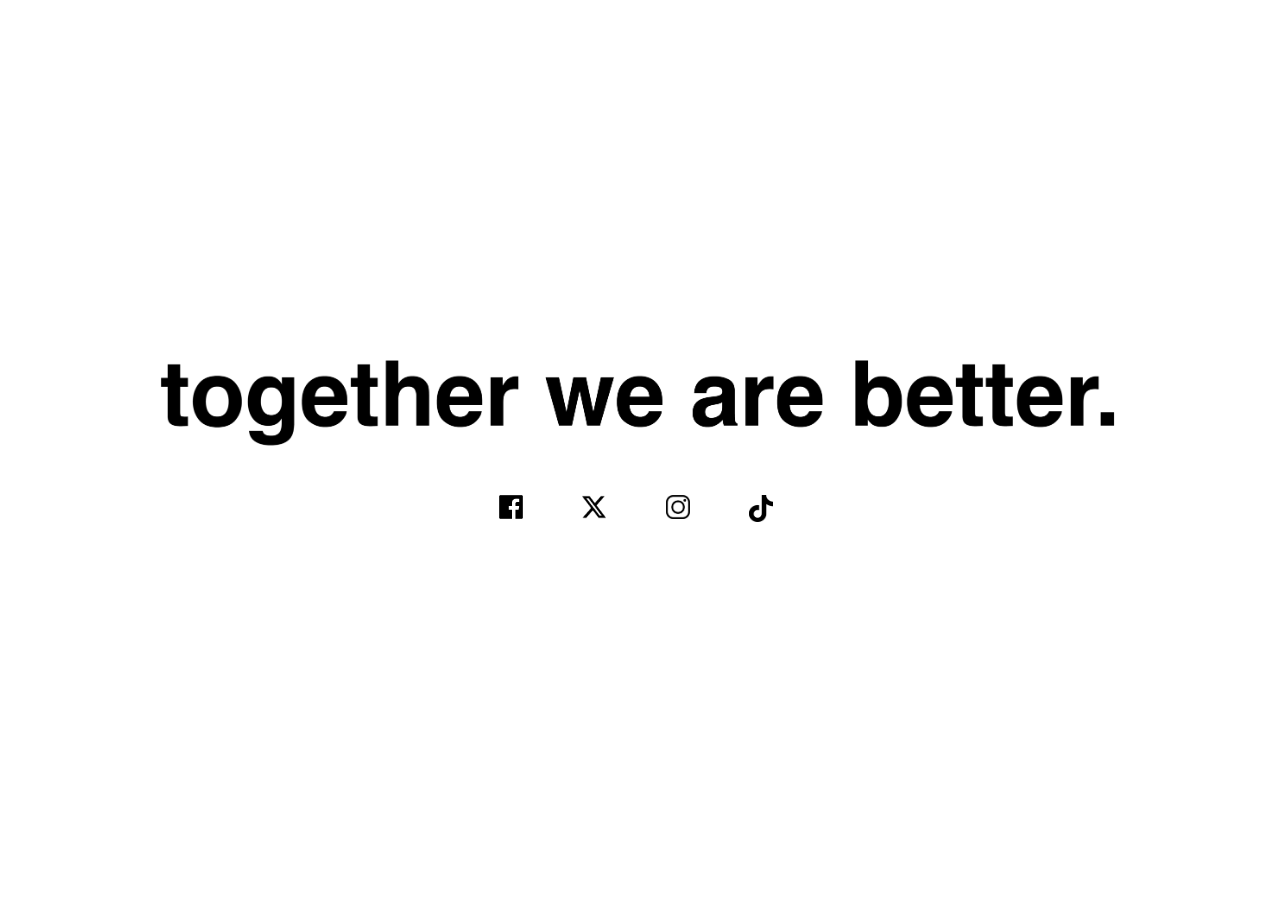
==== index.html @ 03b8e42d "Update index.html" ====
<!DOCTYPE html>
<html lang="en">
<head>
    <meta charset="UTF-8">
    <meta name="viewport" content="width=device-width, initial-scale=1.0">
    <title>together we are better</title>
    <style>
        body {
            display: flex;
            flex-direction: column;
            align-items: center;
            justify-content: center;
            height: 100vh;
            margin: 0;
        }

        .social-media-links {
            display: flex;
            justify-content: center;
            margin-top: 0; /* Adjust the margin value as needed */
        }

        .social-media-links a {
            margin: 2%; /* Adjust the margin value as needed */
        }

        .social-media-links a {
            max-width: 2.5%;
            height: auto;
        }

        img {
            max-width: 75%;
            height: auto;
        }

        /* Add additional styling for your social media icons if needed */
    </style>
</head>
<body>
    <img src="images/together we are better.png" alt="together we are better logo">

    <div class="social-media-links">
        <a href="https://www.facebook.com/togetherwab" target="_blank" rel="noopener noreferrer">
            <img src="images/facebook.png" alt="Facebook">
        </a>
        <a href="https://x.com/togetherwab" target="_blank" rel="noopener noreferrer">
            <img src="images/x.png" alt="X">
        </a>
        <a href="https://www.instagram.com/togetherwab" target="_blank" rel="noopener noreferrer">
            <img src="images/instagram.png" alt="Instagram">
        </a>
        <a href="https://www.tiktok.com/@togetherwab" target="_blank" rel="noopener noreferrer">
            <img src="images/tiktok.png" alt="TikTok">
        </a>
        <!-- Add more social media links as needed -->
    </div>
</body>
</html>
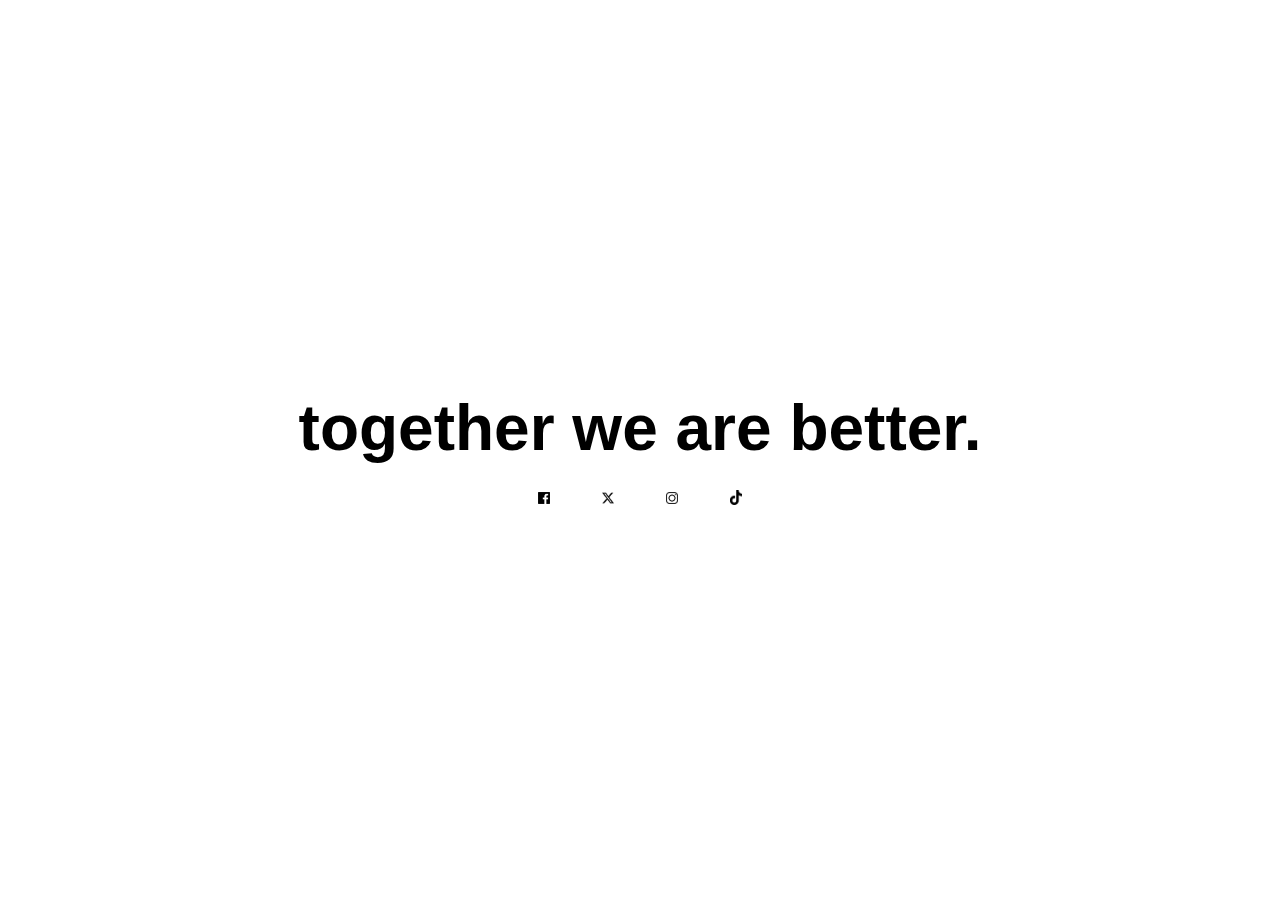
==== commit 26ea27e4: "Update index.html" ====
--- a/index.html
+++ b/index.html
@@ -3,7 +3,7 @@
 <head>
     <meta charset="UTF-8">
     <meta name="viewport" content="width=device-width, initial-scale=1.0">
-    <title>together we are better</title>
+    <title>together we are better.</title>
     <style>
         body {
             display: flex;
@@ -12,33 +12,46 @@
             justify-content: center;
             height: 100vh;
             margin: 0;
+            font-family: Helvetica, sans-serif;
         }
 
         .social-media-links {
             display: flex;
             justify-content: center;
-            margin-top: 0; /* Adjust the margin value as needed */
+            margin-top: 1%; /* Adjust the margin value as needed */
+            width: 20%; /* Adjust the width of the container */
         }
 
         .social-media-links a {
-            margin: 2%; /* Adjust the margin value as needed */
+            margin: 0 10%; /* Adjust the margin value as needed */
+            flex: 1; /* Distribute available space equally among links */
         }
 
-        .social-media-links a {
-            max-width: 2.5%;
+        .social-media-links a img {
+            max-width: 100%;
             height: auto;
         }
 
-        img {
-            max-width: 75%;
-            height: auto;
+        .logo {
+            font-size: 5vw; /* Adjust the percentage of viewport width (vw) as needed */
+            font-weight: bold;
+            margin-bottom: 1%; /* Adjust the margin value as needed */
         }
 
-        /* Add additional styling for your social media icons if needed */
+        @media (prefers-color-scheme: dark) {
+            body {
+                background-color: black;
+                color: white;
+            }
+
+            .social-media-links a {
+                filter: invert(1);
+            }
+        }
     </style>
 </head>
 <body>
-    <img src="images/together we are better.png" alt="together we are better logo">
+    <div class="logo">together we are better.</div>
 
     <div class="social-media-links">
         <a href="https://www.facebook.com/togetherwab" target="_blank" rel="noopener noreferrer">
@@ -53,7 +66,6 @@
         <a href="https://www.tiktok.com/@togetherwab" target="_blank" rel="noopener noreferrer">
             <img src="images/tiktok.png" alt="TikTok">
         </a>
-        <!-- Add more social media links as needed -->
     </div>
 </body>
 </html>
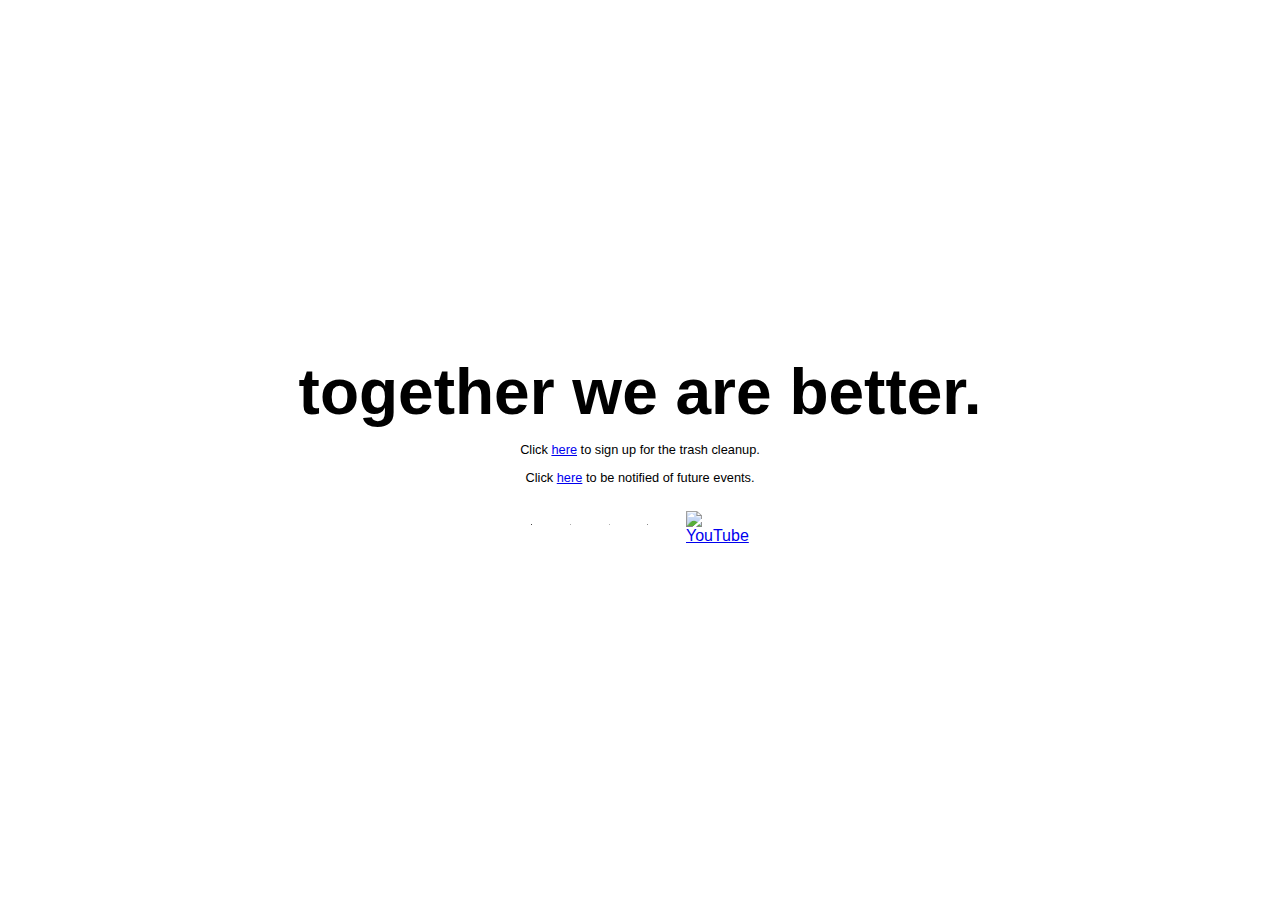
==== commit 42529d20: "Update index.html" ====
--- a/index.html
+++ b/index.html
@@ -23,7 +23,7 @@
         }
 
         .social-media-links a {
-            margin: 0 10%; /* Adjust the margin value as needed */
+            margin: 0 7.5%; /* Adjust the margin value as needed */
             flex: 1; /* Distribute available space equally among links */
         }
 
@@ -35,7 +35,12 @@
         .logo {
             font-size: 5vw; /* Adjust the percentage of viewport width (vw) as needed */
             font-weight: bold;
-            margin-bottom: 1%; /* Adjust the margin value as needed */
+            text-align: center;
+        }
+
+        .click-here {
+            font-size: 1vw; /* Adjust the font size as needed */
+            text-align: center;
         }
 
         @media (prefers-color-scheme: dark) {
@@ -53,6 +58,11 @@
 <body>
     <div class="logo">together we are better.</div>
 
+    <div class="click-here">
+        <p>Click <a href="https://forms.gle/C4w3kHUi4gXdWked7" target="_blank" rel="noopener noreferrer">here</a> to sign up for the trash cleanup.</p>
+        <p>Click <a href="https://forms.gle/4ryk9fqNHe1aKDRVA" target="_blank" rel="noopener noreferrer">here</a> to be notified of future events.</p>
+    </div>
+
     <div class="social-media-links">
         <a href="https://www.facebook.com/togetherwab" target="_blank" rel="noopener noreferrer">
             <img src="images/facebook.png" alt="Facebook">
@@ -66,6 +76,10 @@
         <a href="https://www.tiktok.com/@togetherwab" target="_blank" rel="noopener noreferrer">
             <img src="images/tiktok.png" alt="TikTok">
         </a>
+        <a href="https://www.youtube.com/@togetherwab" target="_blank" rel="noopener noreferrer">
+            <img src="images/youtube.png" alt="YouTube">
+        </a>
+        <!-- Add more social media links as needed -->
     </div>
 </body>
 </html>
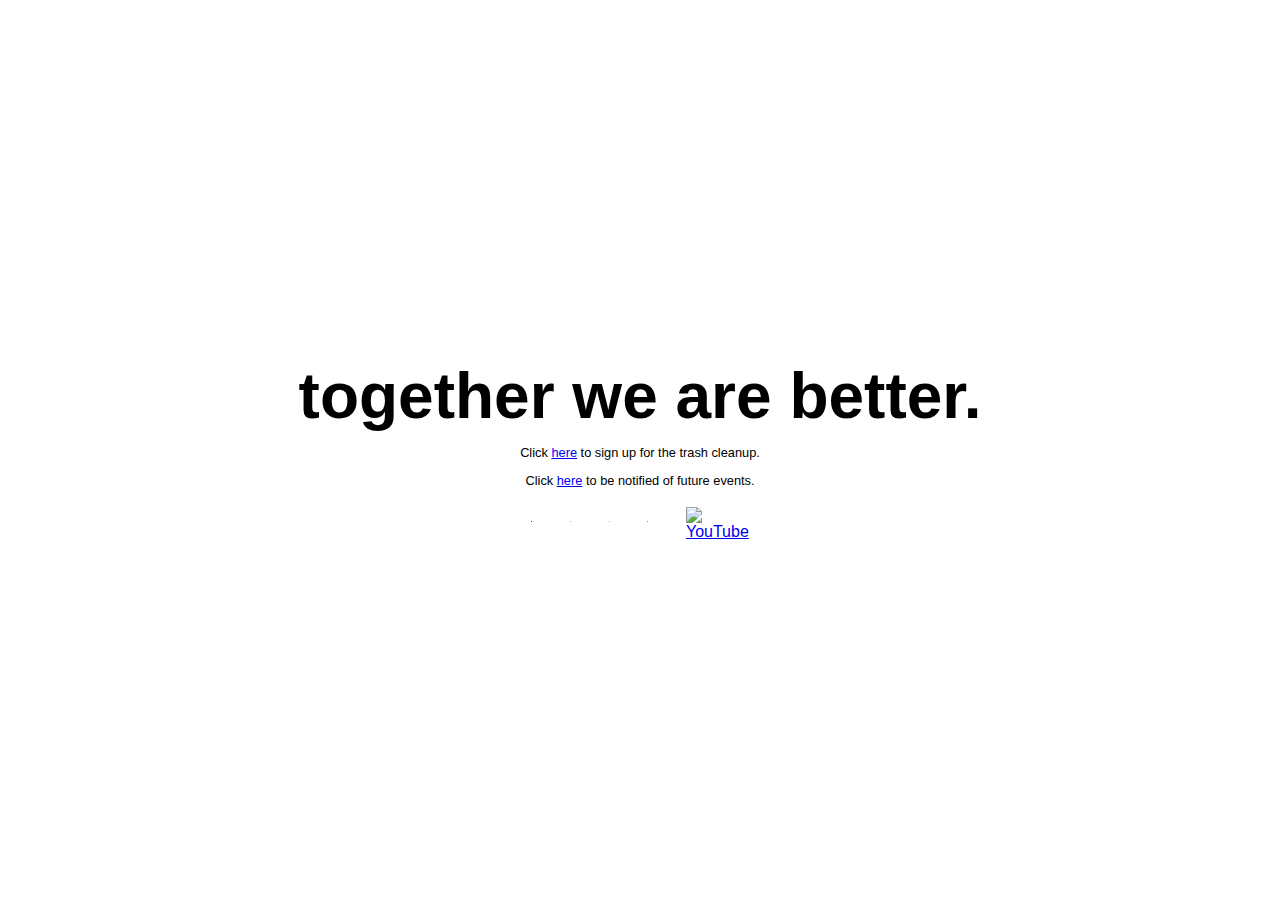
==== commit 0d4495dd: "Update index.html" ====
--- a/index.html
+++ b/index.html
@@ -18,7 +18,7 @@
         .social-media-links {
             display: flex;
             justify-content: center;
-            margin-top: 1%; /* Adjust the margin value as needed */
+            margin-top: 0.5%; /* Adjust the margin value as needed */
             width: 20%; /* Adjust the width of the container */
         }
 
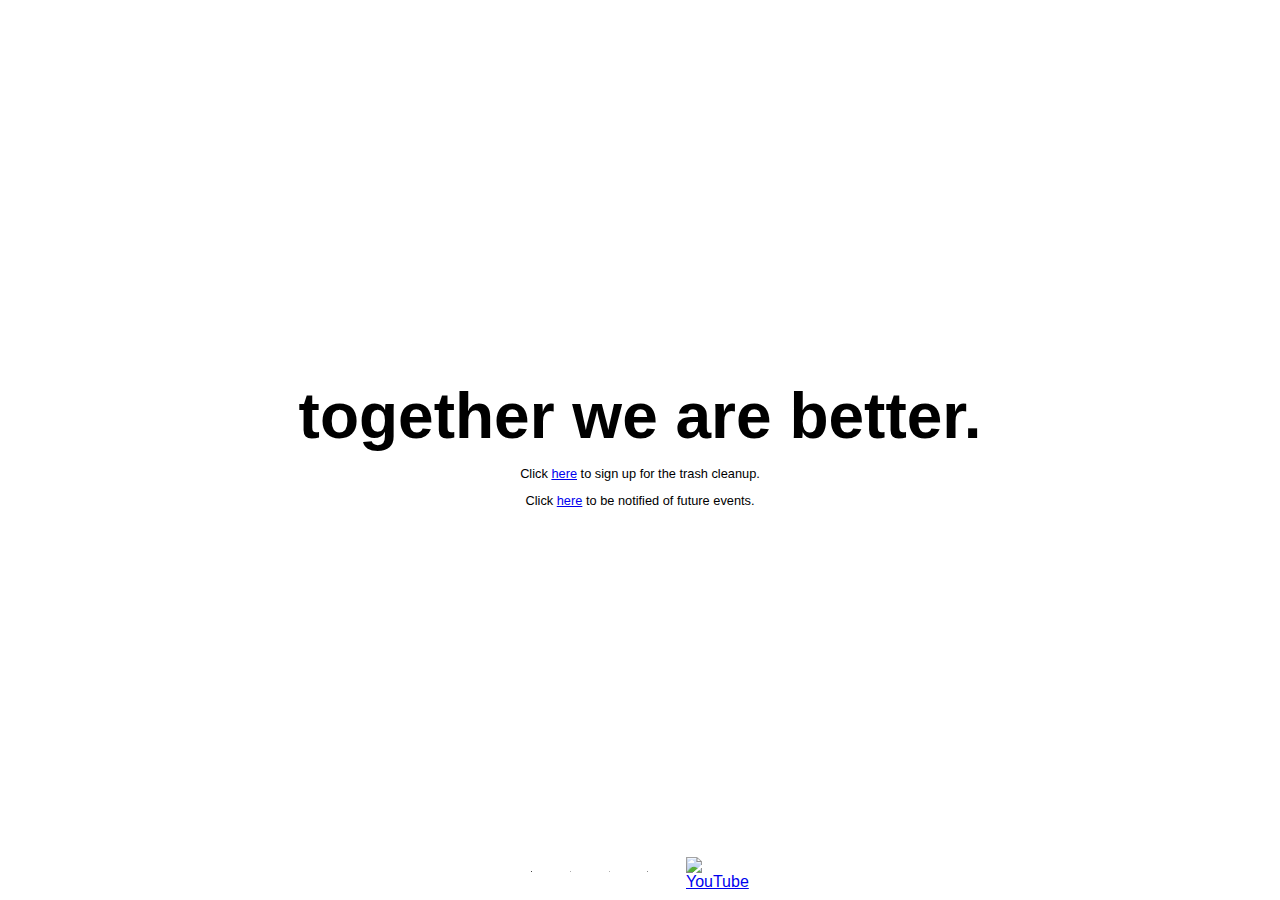
==== commit 6c956072: "Update index.html" ====
--- a/index.html
+++ b/index.html
@@ -15,11 +15,18 @@
             font-family: Helvetica, sans-serif;
         }
 
+        .logo {
+            font-size: 5vw; /* Adjust the percentage of viewport width (vw) as needed */
+            font-weight: bold;
+            text-align: center;
+        }
+
         .social-media-links {
             display: flex;
             justify-content: center;
-            margin-top: 0.5%; /* Adjust the margin value as needed */
             width: 20%; /* Adjust the width of the container */
+            position: absolute;
+            bottom: 1%; /* Adjust the position from the bottom */
         }
 
         .social-media-links a {
@@ -30,12 +37,6 @@
         .social-media-links a img {
             max-width: 100%;
             height: auto;
-        }
-
-        .logo {
-            font-size: 5vw; /* Adjust the percentage of viewport width (vw) as needed */
-            font-weight: bold;
-            text-align: center;
         }
 
         .click-here {
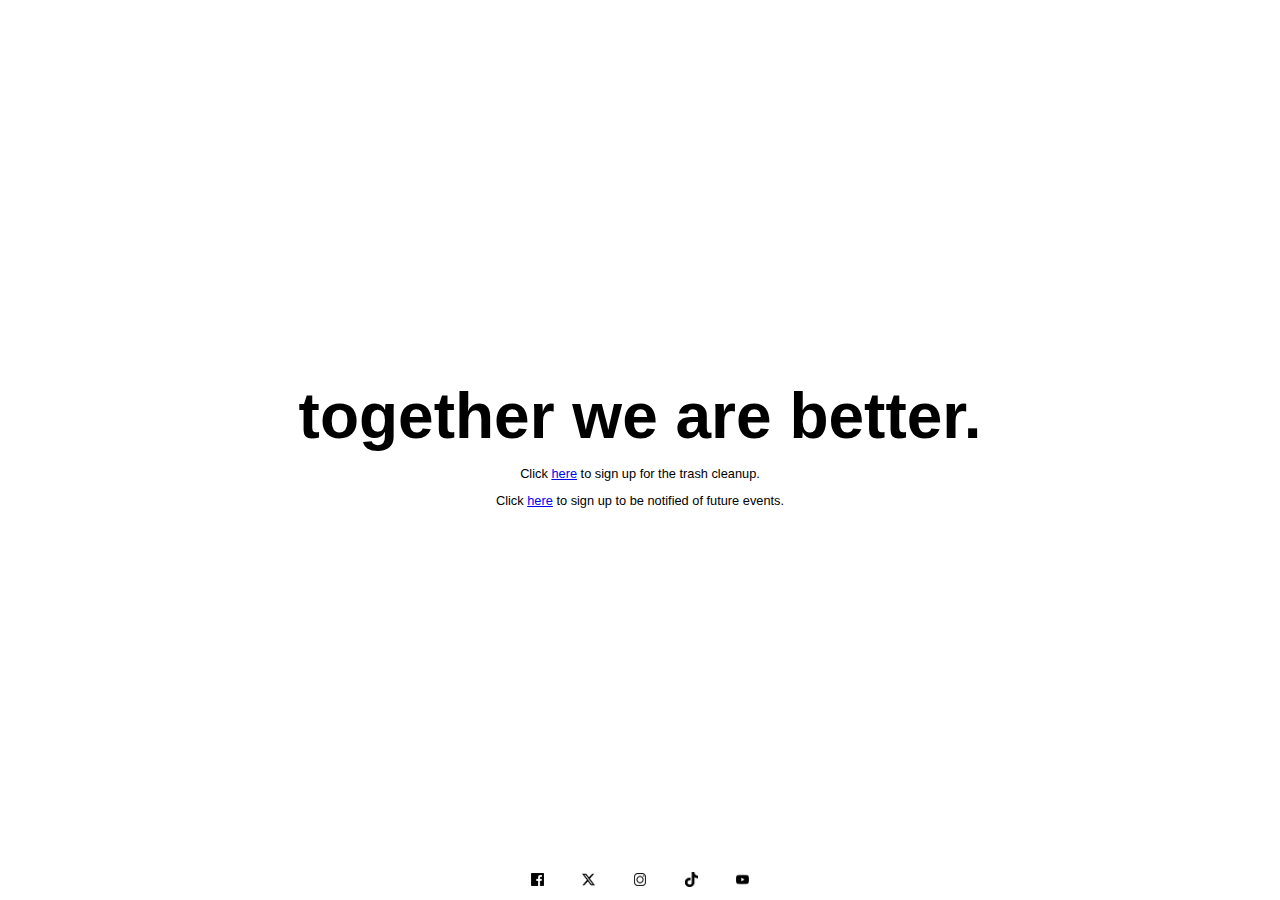
==== commit 42aed125: "Update index.html" ====
--- a/index.html
+++ b/index.html
@@ -61,7 +61,7 @@
 
     <div class="click-here">
         <p>Click <a href="https://forms.gle/C4w3kHUi4gXdWked7" target="_blank" rel="noopener noreferrer">here</a> to sign up for the trash cleanup.</p>
-        <p>Click <a href="https://forms.gle/4ryk9fqNHe1aKDRVA" target="_blank" rel="noopener noreferrer">here</a> to be notified of future events.</p>
+        <p>Click <a href="https://forms.gle/4ryk9fqNHe1aKDRVA" target="_blank" rel="noopener noreferrer">here</a> to sign up to be notified of future events.</p>
     </div>
 
     <div class="social-media-links">
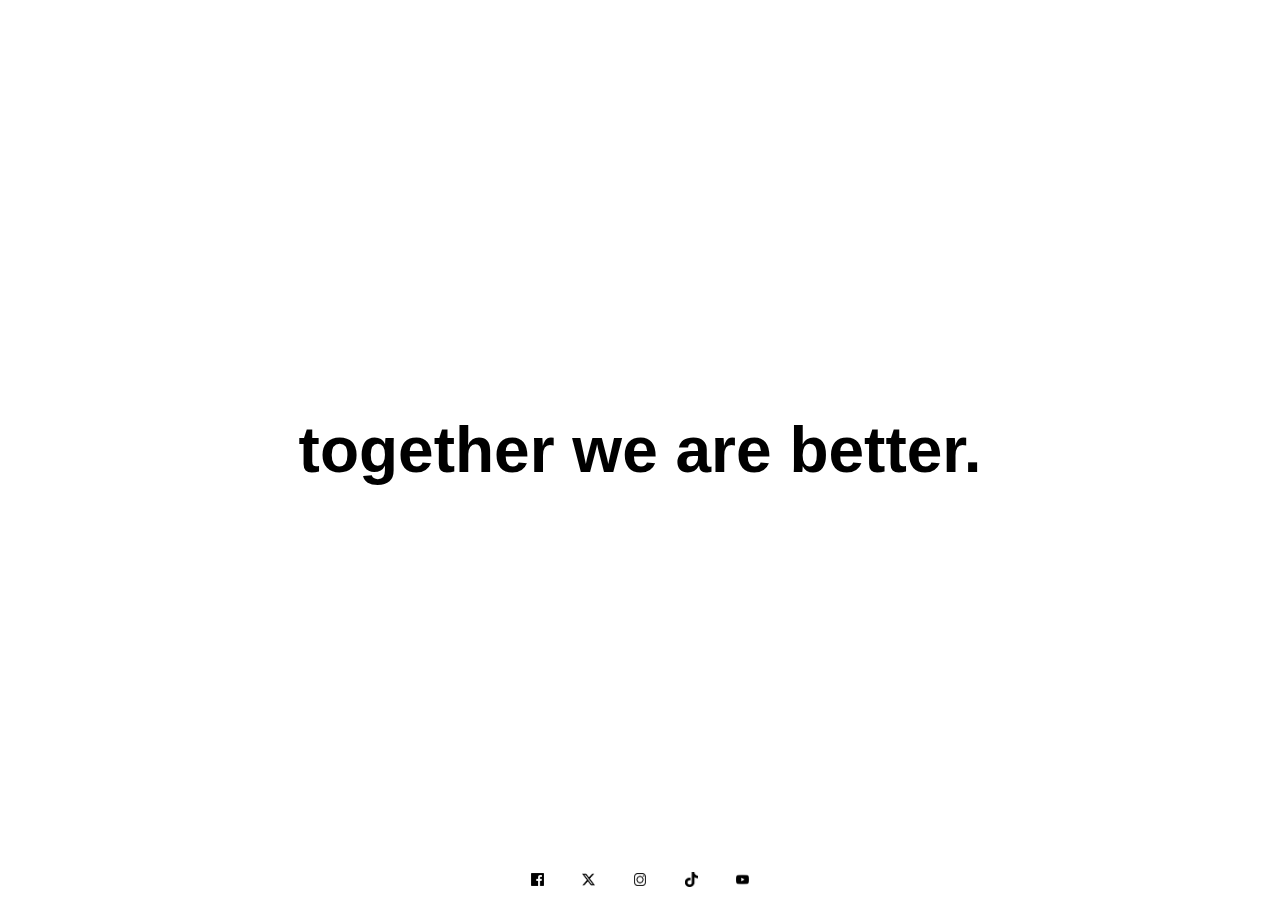
==== commit 25c588b6: "Update index.html" ====
--- a/index.html
+++ b/index.html
@@ -39,11 +39,6 @@
             height: auto;
         }
 
-        .click-here {
-            font-size: 1vw; /* Adjust the font size as needed */
-            text-align: center;
-        }
-
         @media (prefers-color-scheme: dark) {
             body {
                 background-color: black;
@@ -58,11 +53,6 @@
 </head>
 <body>
     <div class="logo">together we are better.</div>
-
-    <div class="click-here">
-        <p>Click <a href="https://forms.gle/C4w3kHUi4gXdWked7" target="_blank" rel="noopener noreferrer">here</a> to sign up for the trash cleanup.</p>
-        <p>Click <a href="https://forms.gle/4ryk9fqNHe1aKDRVA" target="_blank" rel="noopener noreferrer">here</a> to sign up to be notified of future events.</p>
-    </div>
 
     <div class="social-media-links">
         <a href="https://www.facebook.com/togetherwab" target="_blank" rel="noopener noreferrer">
